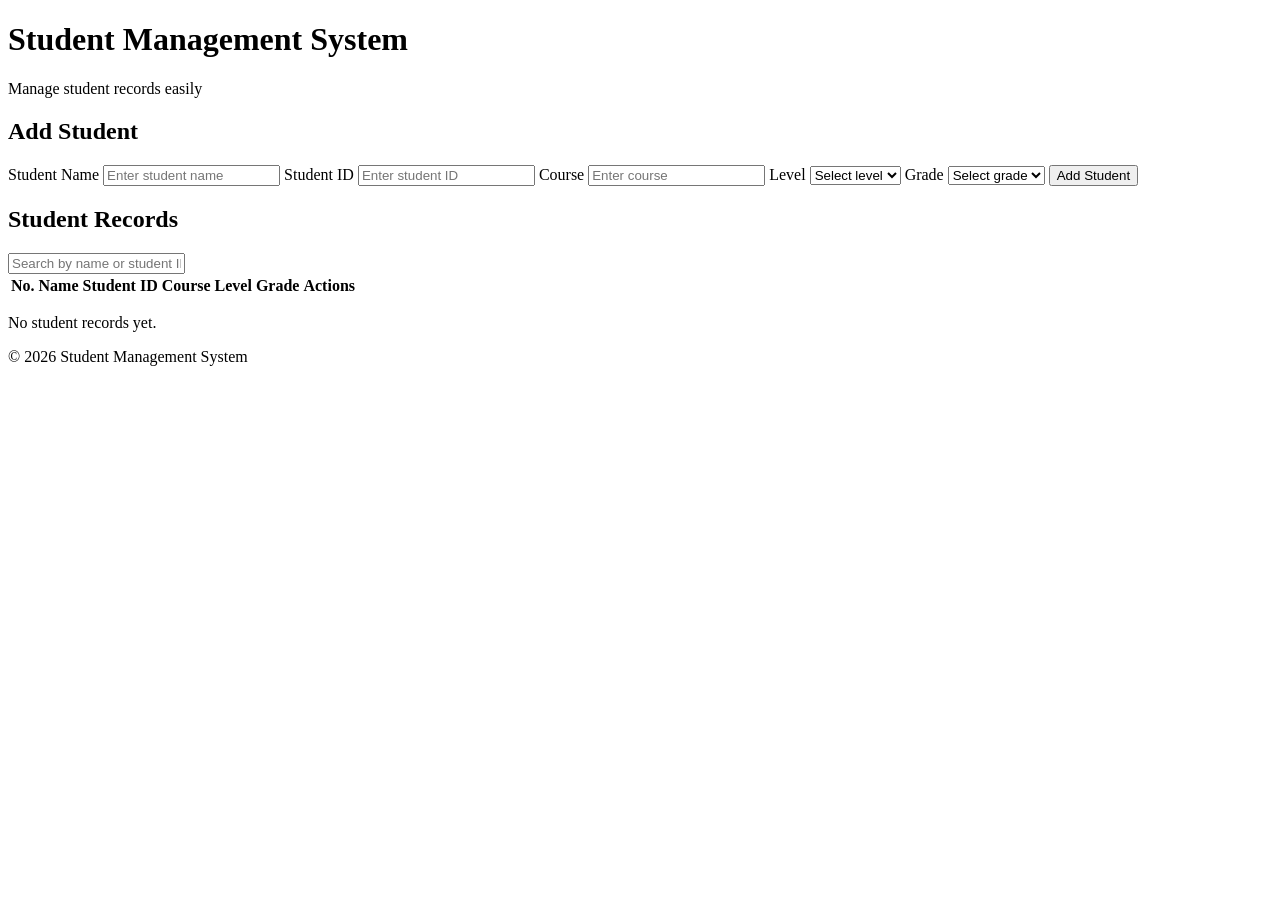
==== index.html @ e2efb794 "Create index.html" ====
<!DOCTYPE html>
<html lang="en">
<head>
    <meta charset="UTF-8">
    <meta name="viewport" content="width=device-width, initial-scale=1.0">
    <title>Student Management System</title>
    <link rel="stylesheet" href="style.css">
</head>
<body>

    <header>
        <h1>Student Management System</h1>
        <p>Manage student records easily</p>
    </header>

    <main class="container">

        <section class="form-section">
            <h2>Add Student</h2>

            <form id="studentForm">
                <input type="hidden" id="editIndex">

                <label for="studentName">Student Name</label>
                <input type="text" id="studentName"
                    placeholder="Enter student name" required>

                <label for="studentId">Student ID</label>
                <input type="text" id="studentId"
                    placeholder="Enter student ID" required>

                <label for="studentCourse">Course</label>
                <input type="text" id="studentCourse"
                    placeholder="Enter course" required>

                <label for="studentLevel">Level</label>
                <select id="studentLevel" required>
                    <option value="">Select level</option>
                    <option value="100">Level 100</option>
                    <option value="200">Level 200</option>
                    <option value="300">Level 300</option>
                    <option value="400">Level 400</option>
                </select>

                <label for="studentGrade">Grade</label>
                <select id="studentGrade" required>
                    <option value="">Select grade</option>
                    <option value="A">A</option>
                    <option value="B">B</option>
                    <option value="C">C</option>
                    <option value="D">D</option>
                    <option value="E">E</option>
                    <option value="F">F</option>
                </select>

                <button type="submit" id="submitButton">
                    Add Student
                </button>
            </form>
        </section>

        <section class="records-section">
            <h2>Student Records</h2>

            <input type="text" id="searchInput"
                placeholder="Search by name or student ID">

            <div class="table-wrapper">
                <table>
                    <thead>
                        <tr>
                            <th>No.</th>
                            <th>Name</th>
                            <th>Student ID</th>
                            <th>Course</th>
                            <th>Level</th>
                            <th>Grade</th>
                            <th>Actions</th>
                        </tr>
                    </thead>

                    <tbody id="studentTableBody">
                    </tbody>
                </table>
            </div>

            <p id="emptyMessage">No student records yet.</p>
        </section>

    </main>

    <footer>
        <p>&copy; 2026 Student Management System</p>
    </footer>

    <script src="script.js"></script>
</body>
</html>
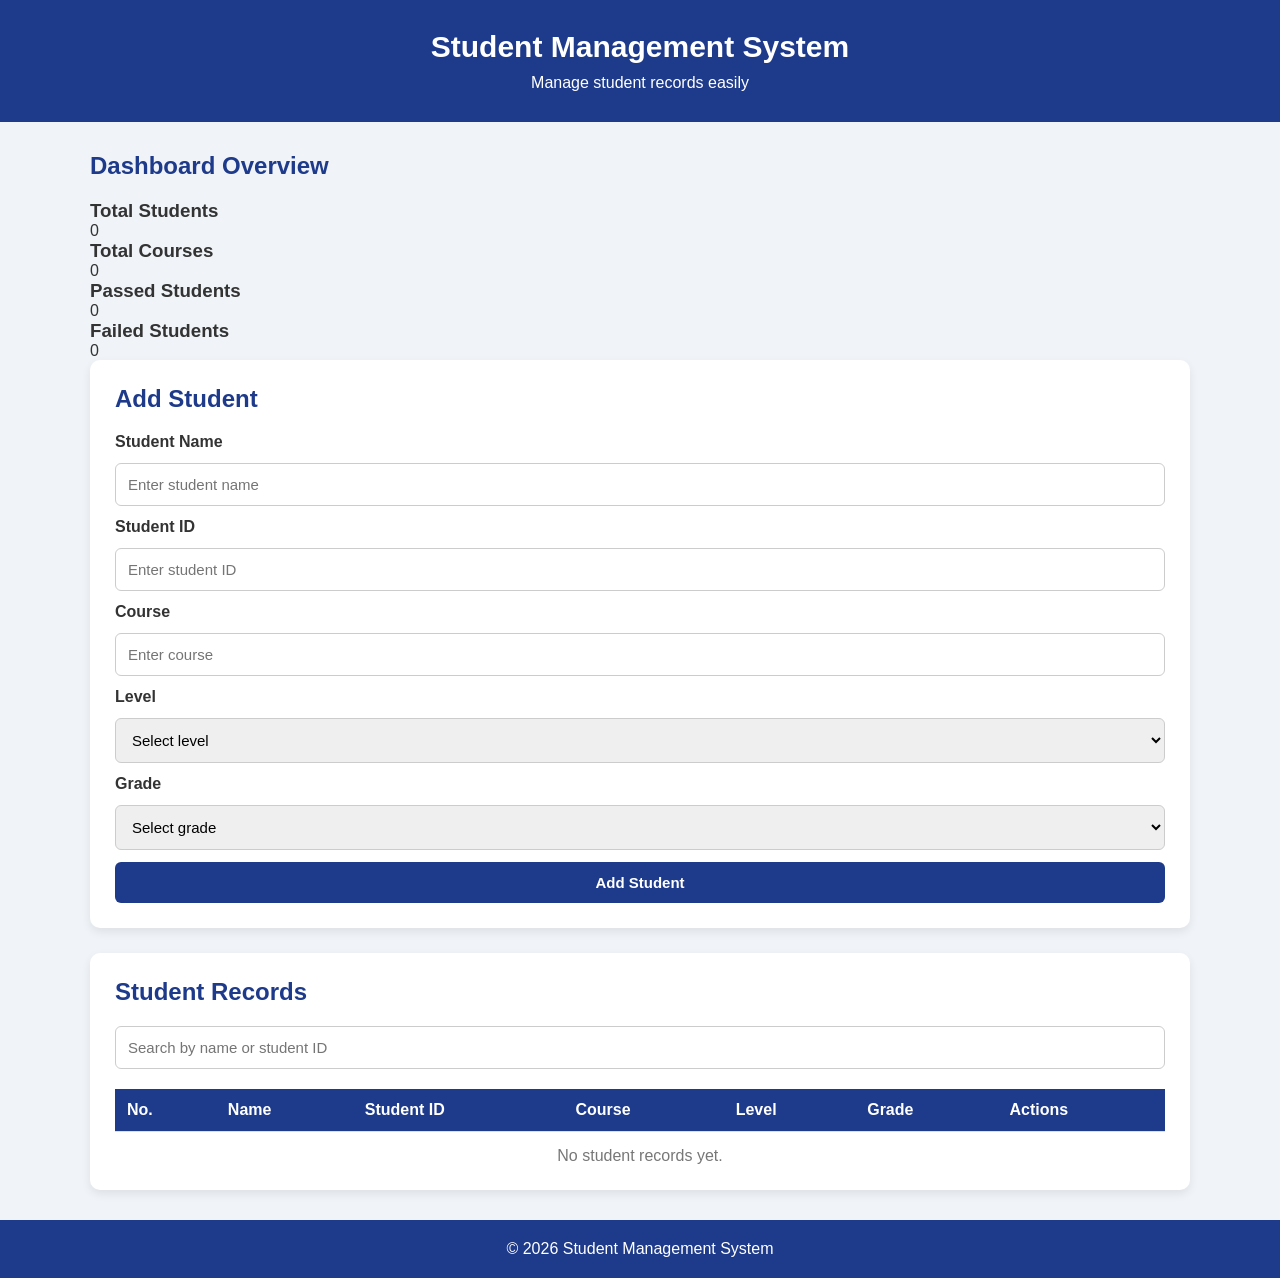
==== commit 93b26abc: "Update index.html" ====
--- a/index.html
+++ b/index.html
@@ -14,6 +14,34 @@
     </header>
 
     <main class="container">
+        <!-- Dashboard -->
+        <section class="dashboard">
+            <h2>Dashboard Overview</h2>
+
+            <div class="dashboard-cards">
+
+                <div class="dashboard-card">
+                    <h3>Total Students</h3>
+                    <p id="totalStudents">0</p>
+                </div>
+
+                <div class="dashboard-card">
+                    <h3>Total Courses</h3>
+                    <p id="totalCourses">0</p>
+                </div>
+
+                <div class="dashboard-card">
+                    <h3>Passed Students</h3>
+                    <p id="passedStudents">0</p>
+                </div>
+
+                <div class="dashboard-card">
+                    <h3>Failed Students</h3>
+                    <p id="failedStudents">0</p>
+                </div>
+
+            </div>
+        </section>
 
         <section class="form-section">
             <h2>Add Student</h2>
--- a/style.css
+++ b/style.css
@@ -0,0 +1,172 @@
+/* General Styles */
+* {
+    margin: 0;
+    padding: 0;
+    box-sizing: border-box;
+}
+
+body {
+    font-family: Arial, sans-serif;
+    background: #f0f4f8;
+    color: #333;
+}
+
+/* Header */
+header {
+    background: #1e3a8a;
+    color: white;
+    text-align: center;
+    padding: 30px 15px;
+}
+
+header h1 {
+    font-size: 30px;
+    margin-bottom: 10px;
+}
+
+header p {
+    font-size: 16px;
+}
+
+/* Main Container */
+.container {
+    width: 90%;
+    max-width: 1100px;
+    margin: 30px auto;
+}
+
+/* Sections */
+.form-section,
+.records-section {
+    background: white;
+    padding: 25px;
+    margin-bottom: 25px;
+    border-radius: 10px;
+    box-shadow: 0 4px 10px rgba(0, 0, 0, 0.08);
+}
+
+h2 {
+    color: #1e3a8a;
+    margin-bottom: 20px;
+}
+
+/* Form */
+form {
+    display: grid;
+    gap: 12px;
+}
+
+label {
+    font-weight: bold;
+}
+
+input,
+select,
+button {
+    padding: 12px;
+    font-size: 15px;
+    border-radius: 6px;
+    border: 1px solid #ccc;
+}
+
+input:focus,
+select:focus {
+    outline: none;
+    border-color: #1e3a8a;
+}
+
+/* Buttons */
+button {
+    background: #1e3a8a;
+    color: white;
+    border: none;
+    cursor: pointer;
+    font-weight: bold;
+}
+
+button:hover {
+    background: #172554;
+}
+
+/* Search */
+#searchInput {
+    width: 100%;
+    margin-bottom: 20px;
+}
+
+/* Table */
+.table-wrapper {
+    overflow-x: auto;
+}
+
+table {
+    width: 100%;
+    border-collapse: collapse;
+    min-width: 700px;
+}
+
+th,
+td {
+    padding: 12px;
+    text-align: left;
+    border-bottom: 1px solid #ddd;
+}
+
+th {
+    background: #1e3a8a;
+    color: white;
+}
+
+tr:hover {
+    background: #f1f5f9;
+}
+
+/* Action Buttons */
+.edit-btn {
+    background: #16a34a;
+    margin-right: 5px;
+}
+
+.delete-btn {
+    background: #dc2626;
+}
+
+.edit-btn:hover {
+    background: #15803d;
+}
+
+.delete-btn:hover {
+    background: #b91c1c;
+}
+
+/* Empty Message */
+#emptyMessage {
+    text-align: center;
+    color: #777;
+    margin-top: 15px;
+}
+
+/* Footer */
+footer {
+    text-align: center;
+    background: #1e3a8a;
+    color: white;
+    padding: 20px;
+    margin-top: 30px;
+}
+
+/* Mobile Design */
+@media (max-width: 600px) {
+    header h1 {
+        font-size: 24px;
+    }
+
+    .container {
+        width: 95%;
+    }
+
+    .form-section,
+    .records-section {
+        padding: 18px;
+    }
+}
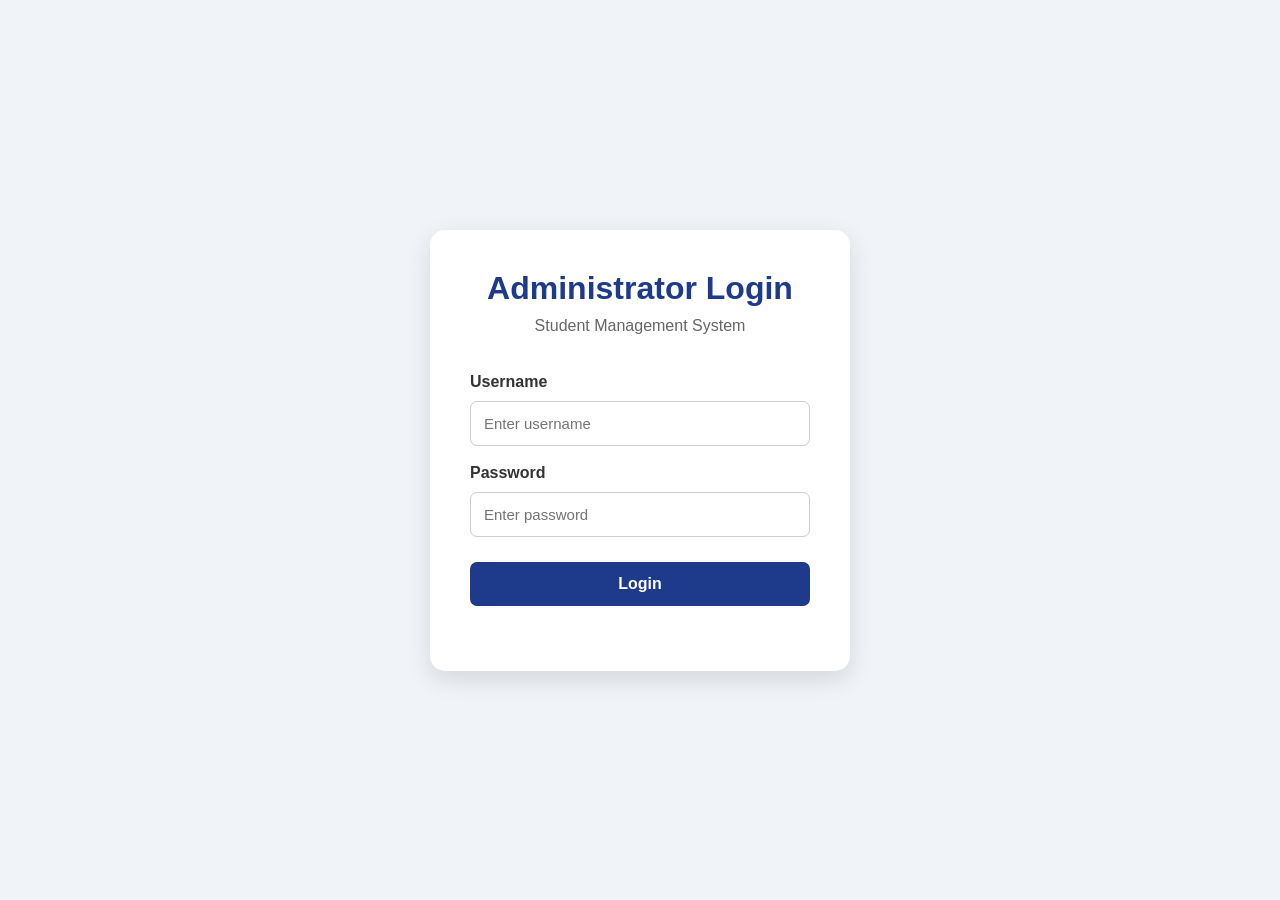
==== commit 14170537: "Rename login.html to index.html" ====
--- a/index.html
+++ b/index.html
@@ -3,124 +3,51 @@
 <head>
     <meta charset="UTF-8">
     <meta name="viewport" content="width=device-width, initial-scale=1.0">
-    <title>Student Management System</title>
+    <title>Administrator Login</title>
     <link rel="stylesheet" href="style.css">
 </head>
+
 <body>
 
-    <header>
-        <h1>Student Management System</h1>
-        <p>Manage student records easily</p>
-    </header>
+    <div class="login-container">
 
-    <main class="container">
-        <!-- Dashboard -->
-        <section class="dashboard">
-            <h2>Dashboard Overview</h2>
+        <div class="login-box">
 
-            <div class="dashboard-cards">
+            <h1>Administrator Login</h1>
 
-                <div class="dashboard-card">
-                    <h3>Total Students</h3>
-                    <p id="totalStudents">0</p>
-                </div>
+            <p>Student Management System</p>
 
-                <div class="dashboard-card">
-                    <h3>Total Courses</h3>
-                    <p id="totalCourses">0</p>
-                </div>
+            <form id="loginForm">
 
-                <div class="dashboard-card">
-                    <h3>Passed Students</h3>
-                    <p id="passedStudents">0</p>
-                </div>
+                <label for="username">Username</label>
+                <input
+                    type="text"
+                    id="username"
+                    placeholder="Enter username"
+                    required
+                >
 
-                <div class="dashboard-card">
-                    <h3>Failed Students</h3>
-                    <p id="failedStudents">0</p>
-                </div>
+                <label for="password">Password</label>
+                <input
+                    type="password"
+                    id="password"
+                    placeholder="Enter password"
+                    required
+                >
 
-            </div>
-        </section>
+                <button type="submit">
+                    Login
+                </button>
 
-        <section class="form-section">
-            <h2>Add Student</h2>
+                <p id="loginMessage"></p>
 
-            <form id="studentForm">
-                <input type="hidden" id="editIndex">
+            </form>
 
-                <label for="studentName">Student Name</label>
-                <input type="text" id="studentName"
-                    placeholder="Enter student name" required>
+        </div>
 
-                <label for="studentId">Student ID</label>
-                <input type="text" id="studentId"
-                    placeholder="Enter student ID" required>
+    </div>
 
-                <label for="studentCourse">Course</label>
-                <input type="text" id="studentCourse"
-                    placeholder="Enter course" required>
+    <script src="login.js"></script>
 
-                <label for="studentLevel">Level</label>
-                <select id="studentLevel" required>
-                    <option value="">Select level</option>
-                    <option value="100">Level 100</option>
-                    <option value="200">Level 200</option>
-                    <option value="300">Level 300</option>
-                    <option value="400">Level 400</option>
-                </select>
-
-                <label for="studentGrade">Grade</label>
-                <select id="studentGrade" required>
-                    <option value="">Select grade</option>
-                    <option value="A">A</option>
-                    <option value="B">B</option>
-                    <option value="C">C</option>
-                    <option value="D">D</option>
-                    <option value="E">E</option>
-                    <option value="F">F</option>
-                </select>
-
-                <button type="submit" id="submitButton">
-                    Add Student
-                </button>
-            </form>
-        </section>
-
-        <section class="records-section">
-            <h2>Student Records</h2>
-
-            <input type="text" id="searchInput"
-                placeholder="Search by name or student ID">
-
-            <div class="table-wrapper">
-                <table>
-                    <thead>
-                        <tr>
-                            <th>No.</th>
-                            <th>Name</th>
-                            <th>Student ID</th>
-                            <th>Course</th>
-                            <th>Level</th>
-                            <th>Grade</th>
-                            <th>Actions</th>
-                        </tr>
-                    </thead>
-
-                    <tbody id="studentTableBody">
-                    </tbody>
-                </table>
-            </div>
-
-            <p id="emptyMessage">No student records yet.</p>
-        </section>
-
-    </main>
-
-    <footer>
-        <p>&copy; 2026 Student Management System</p>
-    </footer>
-
-    <script src="script.js"></script>
 </body>
 </html>
--- a/style.css
+++ b/style.css
@@ -166,7 +166,239 @@
     }
 
     .form-section,
+    /* Dashboard */
+.dashboard {
+    margin-bottom: 25px;
+}
+
+.dashboard h2 {
+    margin-bottom: 20px;
+}
+
+.dashboard-cards {
+    display: grid;
+    grid-template-columns: repeat(4, 1fr);
+    gap: 20px;
+}
+
+.dashboard-card {
+    background: white;
+    padding: 25px 20px;
+    border-radius: 12px;
+    text-align: center;
+    box-shadow: 0 4px 10px rgba(0, 0, 0, 0.08);
+    border-top: 5px solid #1e3a8a;
+}
+
+.dashboard-card h3 {
+    color: #555;
+    font-size: 16px;
+    margin-bottom: 15px;
+}
+
+.dashboard-card p {
+    color: #1e3a8a;
+    font-size: 36px;
+    font-weight: bold;
+}
+
+/* Dashboard responsive design */
+@media (max-width: 800px) {
+    .dashboard-cards {
+        grid-template-columns: repeat(2, 1fr);
+    }
+}
+
+@media (max-width: 450px) {
+    .dashboard-cards {
+        grid-template-columns: 1fr;
+    }
+}
     .records-section {
         padding: 18px;
     }
 }
+/* =========================
+   DASHBOARD
+========================= */
+
+.dashboard {
+    margin-bottom: 25px;
+}
+
+.dashboard h2 {
+    margin-bottom: 20px;
+}
+
+.dashboard-cards {
+    display: grid;
+    grid-template-columns: repeat(4, 1fr);
+    gap: 20px;
+}
+
+.dashboard-card {
+    background: white;
+    padding: 25px 20px;
+    border-radius: 12px;
+    text-align: center;
+    box-shadow: 0 4px 10px rgba(0, 0, 0, 0.08);
+    border-top: 5px solid #1e3a8a;
+}
+
+.dashboard-card h3 {
+    color: #555;
+    font-size: 16px;
+    margin-bottom: 15px;
+}
+
+.dashboard-card p {
+    color: #1e3a8a;
+    font-size: 36px;
+    font-weight: bold;
+}
+
+/* Dashboard on tablets */
+@media (max-width: 800px) {
+    .dashboard-cards {
+        grid-template-columns: repeat(2, 1fr);
+    }
+}
+
+/* Dashboard on phones */
+@media (max-width: 450px) {
+    .dashboard-cards {
+        grid-template-columns: 1fr;
+    }
+}
+/* =========================
+   DASHBOARD
+========================= */
+
+.dashboard {
+    margin-bottom: 25px;
+}
+
+.dashboard h2 {
+    margin-bottom: 20px;
+}
+
+.dashboard-cards {
+    display: grid;
+    grid-template-columns: repeat(4, 1fr);
+    gap: 20px;
+}
+
+.dashboard-card {
+    background: white;
+    padding: 25px 20px;
+    border-radius: 12px;
+    text-align: center;
+    box-shadow: 0 4px 10px rgba(0, 0, 0, 0.08);
+    border-top: 5px solid #1e3a8a;
+}
+
+.dashboard-card h3 {
+    color: #555;
+    font-size: 16px;
+    margin-bottom: 15px;
+}
+
+.dashboard-card p {
+    color: #1e3a8a;
+    font-size: 36px;
+    font-weight: bold;
+}
+
+/* Dashboard on tablets */
+@media (max-width: 800px) {
+    .dashboard-cards {
+        grid-template-columns: repeat(2, 1fr);
+    }
+}
+
+/* Dashboard on phones */
+@media (max-width: 450px) {
+    .dashboard-cards {
+        grid-template-columns: 1fr;
+    }
+}
+/* =========================
+   ADMINISTRATOR LOGIN
+========================= */
+
+.login-container {
+    min-height: 100vh;
+    display: flex;
+    justify-content: center;
+    align-items: center;
+    padding: 20px;
+    background: #f0f4f8;
+}
+
+.login-box {
+    width: 100%;
+    max-width: 420px;
+    background: white;
+    padding: 40px;
+    border-radius: 15px;
+    box-shadow: 0 8px 25px rgba(0, 0, 0, 0.12);
+}
+
+.login-box h1 {
+    text-align: center;
+    color: #1e3a8a;
+    margin-bottom: 10px;
+}
+
+.login-box > p {
+    text-align: center;
+    color: #666;
+    margin-bottom: 30px;
+}
+
+.login-box form {
+    display: flex;
+    flex-direction: column;
+    gap: 10px;
+}
+
+.login-box label {
+    font-weight: bold;
+    margin-top: 8px;
+}
+
+.login-box input {
+    width: 100%;
+    padding: 13px;
+    border: 1px solid #ccc;
+    border-radius: 7px;
+    font-size: 15px;
+}
+
+.login-box input:focus {
+    outline: none;
+    border-color: #1e3a8a;
+}
+
+.login-box button {
+    width: 100%;
+    padding: 13px;
+    margin-top: 15px;
+    background: #1e3a8a;
+    color: white;
+    border: none;
+    border-radius: 7px;
+    font-size: 16px;
+    font-weight: bold;
+    cursor: pointer;
+}
+
+.login-box button:hover {
+    background: #172554;
+}
+
+#loginMessage {
+    text-align: center;
+    margin-top: 15px;
+    font-weight: bold;
+}
